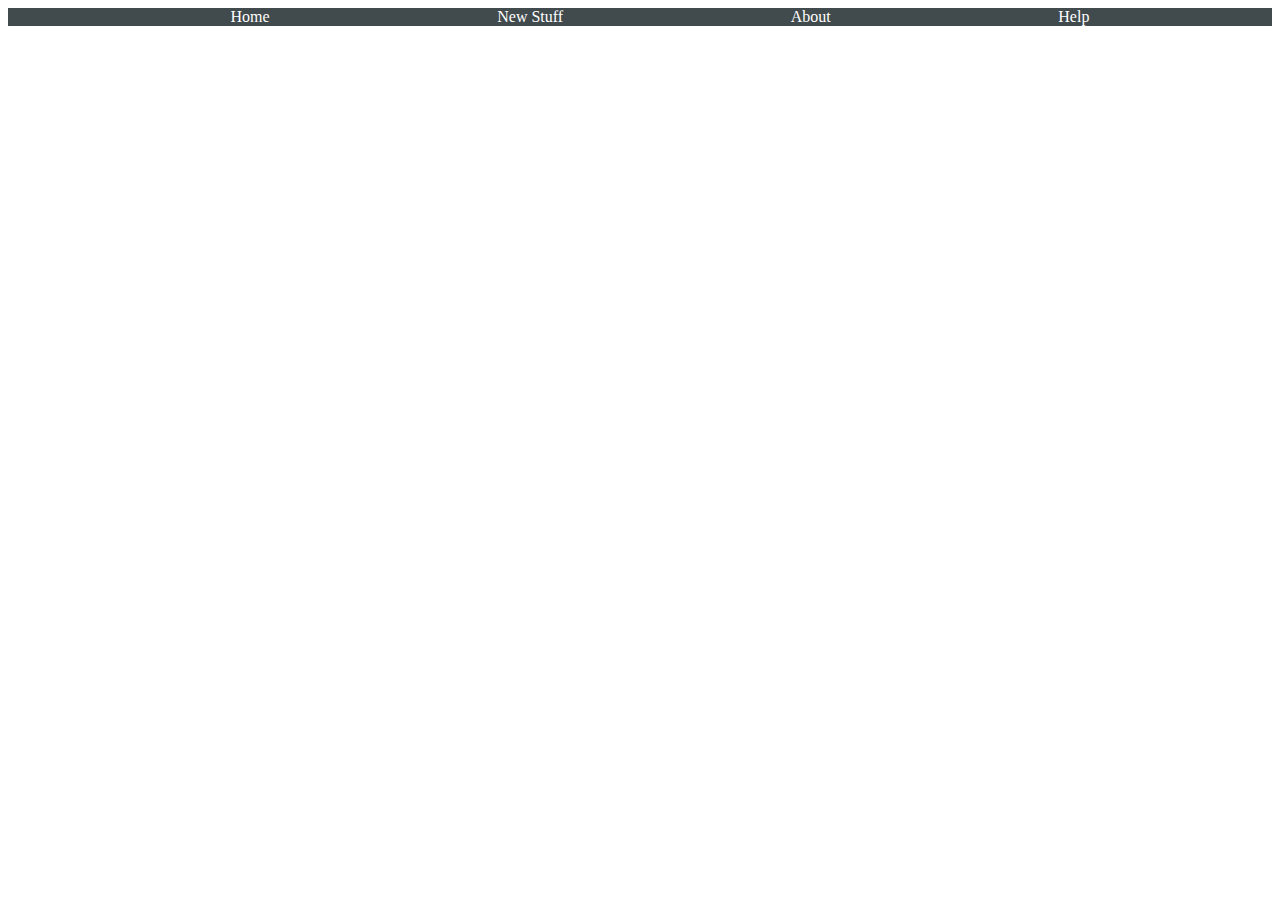
==== index.html @ 480fec6f "Adding base files" ====
<!DOCTYPE html>
<html lang="en">
<head>
    <meta charset="UTF-8">
    <title>Introducing VR</title>
    <script src="js/layout_control"></script>
    <link rel="stylesheet" href="styles/main.css">
</head>
<body>
    <ul class="top_nav">
        <li>
            Home
        </li>
        <li>
            New Stuff
        </li>
        <li>
            About
        </li>
        <li>
            Help
        </li>
    </ul>
</body>
</html>
---- styles/main.css ----
.top_nav{
    position: relative;
    background: #414a4c;
    padding:0;
    margin:0;
    display: flex;
    flex-direction: row;
    justify-content: space-evenly;
}


li{
    display: inline;
    margin-left: 45px;
    margin-right: 5px;
    color: white;
    font-size: 1vm
}
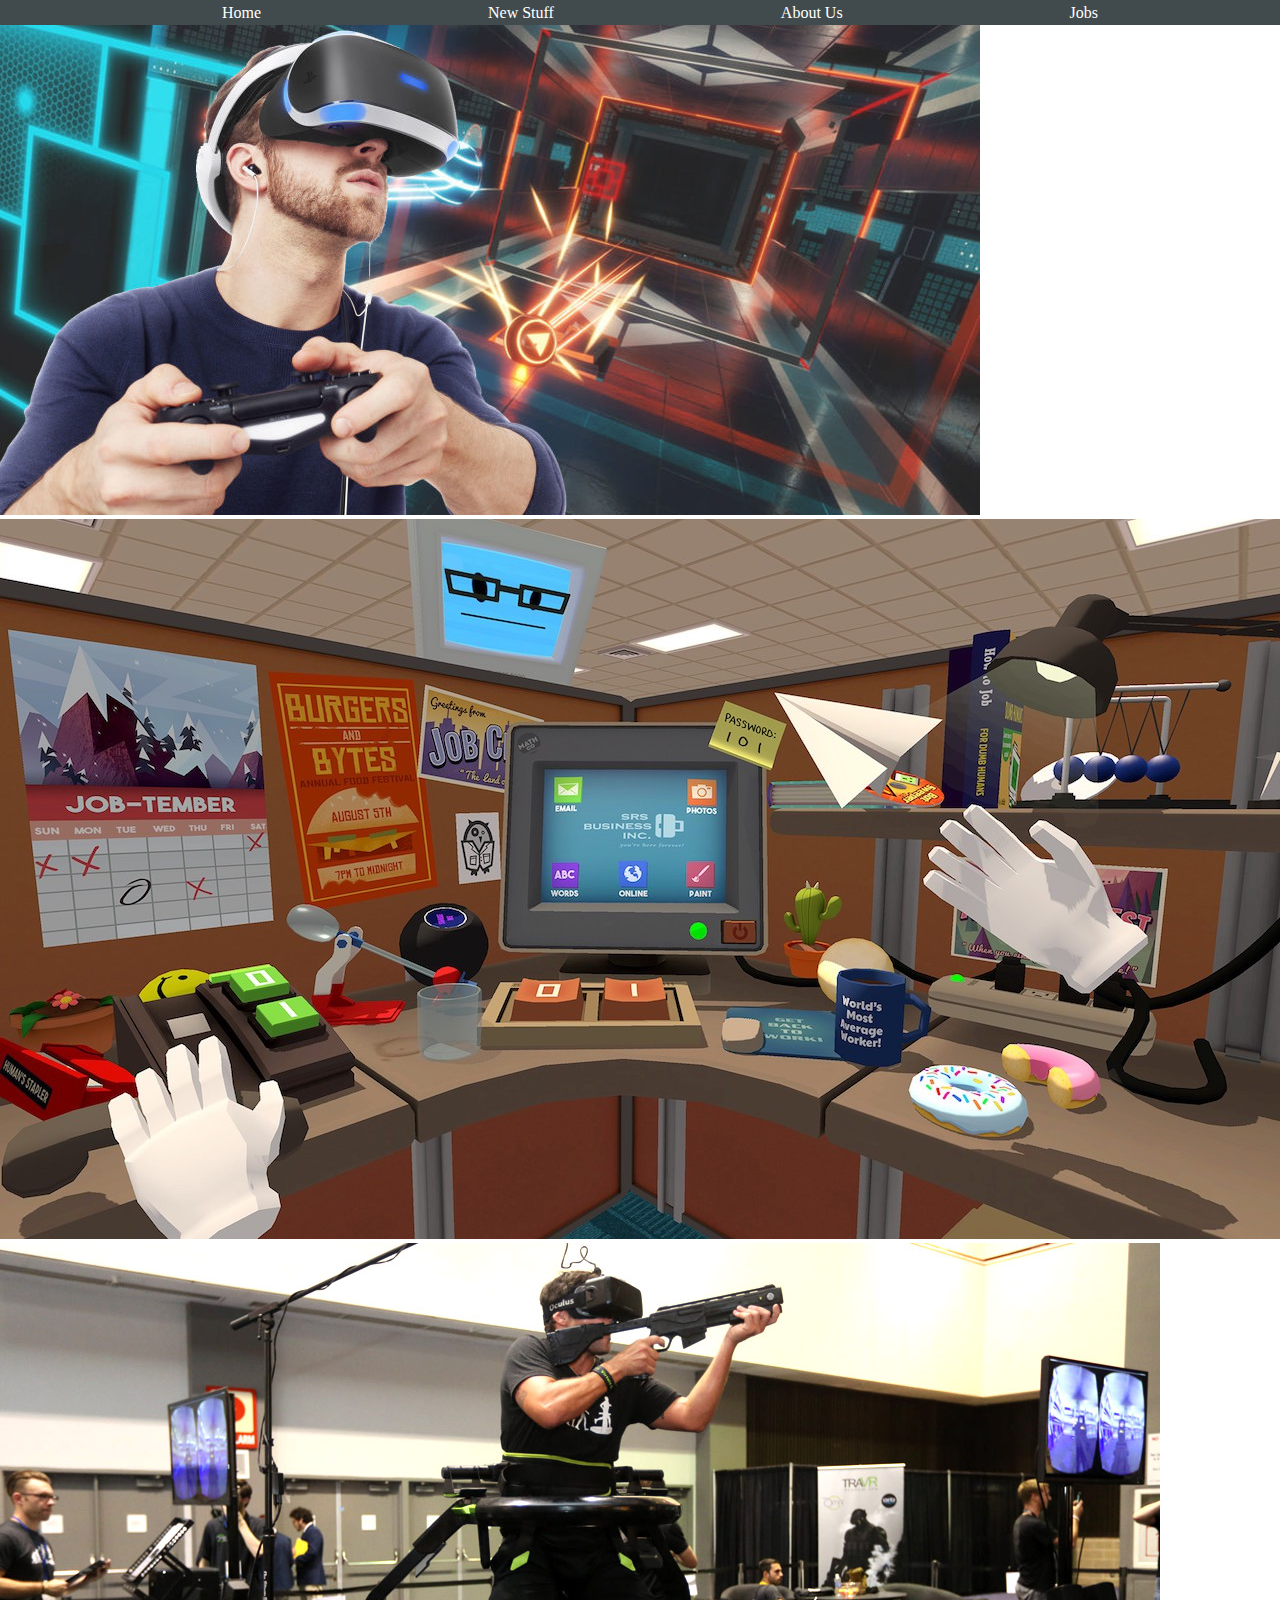
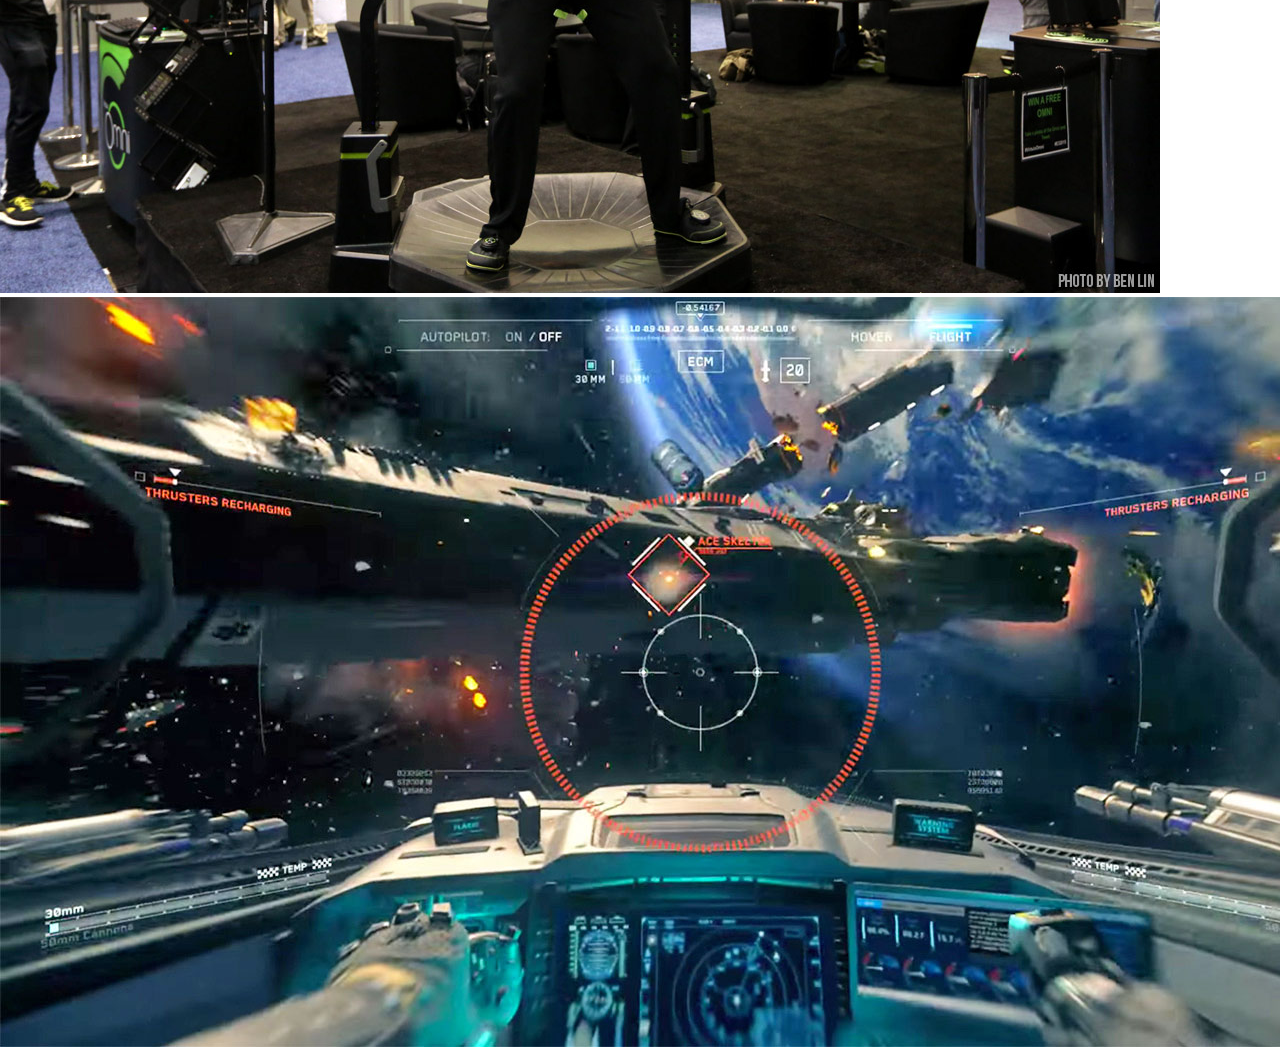
==== commit b8844b00: "Adding files and folders for images and pages. Also started working on index page slideshow" ====
--- a/index.html
+++ b/index.html
@@ -3,23 +3,32 @@
 <head>
     <meta charset="UTF-8">
     <title>Introducing VR</title>
-    <script src="js/layout_control"></script>
+    <script src="js/layout_control.js"></script>
     <link rel="stylesheet" href="styles/main.css">
 </head>
 <body>
+<div class="nav-container">
     <ul class="top_nav">
         <li>
-            Home
+            <a href="index.html">Home</a>
         </li>
         <li>
-            New Stuff
+            <a href="pages/news.html">New Stuff</a>
         </li>
         <li>
-            About
+            <a href="pages/about.html">About Us</a>
         </li>
         <li>
-            Help
+            <a href="pages/jobs.html">Jobs</a>
         </li>
     </ul>
+</div>
+
+<div class="main-image">
+    <img class="slideshow_images" src="img/playing_man.jpg">
+    <img class="slideshow_images" src="img/office.jpeg">
+    <img class="slideshow_images" src="img/shooting.jpg">
+    <img class="slideshow_images" src="img/space.jpg">
+</div>
 </body>
 </html>--- a/styles/main.css
+++ b/styles/main.css
@@ -1,3 +1,8 @@
+body{
+    margin: 0;
+    padding: 0;
+}
+
 .top_nav{
     position: relative;
     background: #414a4c;
@@ -6,13 +11,25 @@
     display: flex;
     flex-direction: row;
     justify-content: space-evenly;
+    align-items: center;
+    height: 25px;
 }
-
 
 li{
     display: inline;
     margin-left: 45px;
     margin-right: 5px;
     color: white;
+    text-decoration: none;
     font-size: 1vm
-}+}
+
+a:link{
+    color: white;
+    text-decoration: none;
+}
+a:visited{
+    color: white;
+    text-decoration: none;
+}
+
